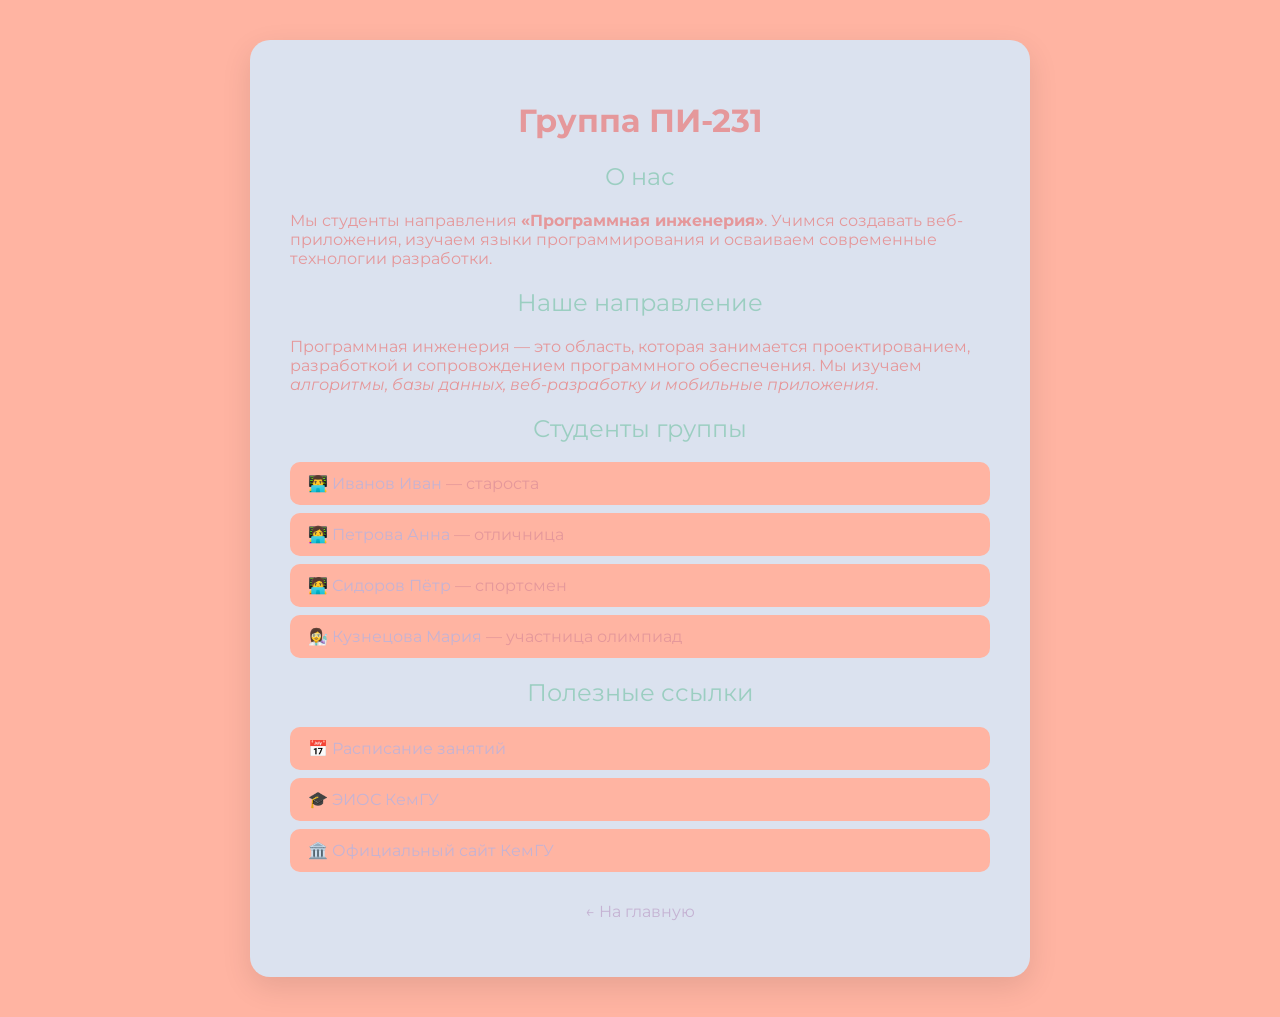
==== group.html @ 4906b7fb "Create group.html" ====
<!DOCTYPE html>
<html lang="ru">
<head>
    <meta charset="UTF-8">
    <meta name="viewport" content="width=device-width, initial-scale=1.0">
    <title>Моя группа</title>
    <link rel="preconnect" href="https://fonts.googleapis.com">
    <link rel="preconnect" href="https://fonts.gstatic.com" crossorigin>
    <link href="https://fonts.googleapis.com/css2?family=Montserrat:wght@400;700&display=swap" rel="stylesheet">
    <link rel="stylesheet" href="style.css">
</head>
<body>

    <div class="container">

        <h1>Группа ПИ-231</h1>

        <h2>О нас</h2>
        <p>
            Мы студенты направления <strong>«Программная инженерия»</strong>.
            Учимся создавать веб-приложения, изучаем языки программирования
            и осваиваем современные технологии разработки.
        </p>

        <h2>Наше направление</h2>
        <p>
            Программная инженерия — это область, которая занимается
            проектированием, разработкой и сопровождением программного обеспечения.
            Мы изучаем <em>алгоритмы, базы данных, веб-разработку и мобильные приложения</em>.
        </p>

        <h2>Студенты группы</h2>
        <ul>
            <li>👨‍💻 <a href="https://github.com/student1" target="_blank">Иванов Иван</a> — староста</li>
            <li>👩‍💻 <a href="https://github.com/student2" target="_blank">Петрова Анна</a> — отличница</li>
            <li>🧑‍💻 <a href="https://github.com/student3" target="_blank">Сидоров Пётр</a> — спортсмен</li>
            <li>👩‍🔬 <a href="https://github.com/student4" target="_blank">Кузнецова Мария</a> — участница олимпиад</li>
        </ul>

        <h2>Полезные ссылки</h2>
        <ul>
            <li>📅 <a href="https://kemsu.ru/schedule" target="_blank">Расписание занятий</a></li>
            <li>🎓 <a href="https://eios.kemsu.ru" target="_blank">ЭИОС КемГУ</a></li>
            <li>🏛️ <a href="https://kemsu.ru" target="_blank">Официальный сайт КемГУ</a></li>
        </ul>

        <p style="text-align:center; margin-top: 30px;">
            <a href="index.html">← На главную</a>
        </p>

    </div>

</body>
</html>
---- style.css ----
body {
    margin: 0;
    padding: 40px 20px;
    font-family: 'Montserrat', Arial, sans-serif;
    /* Сюда вставьте HEX-код из colorhunt */
    background-color: #FFB4A2;
    color: #E5989B;
    min-height: 100vh;
}

.container {
    max-width: 700px;
    margin: 0 auto;
    background: #DBE2EF;
    padding: 40px;
    border-radius: 20px;
    box-shadow: 0 10px 30px rgba(0, 0, 0, 0.1);
}

h1 {
    color: #E5989B;
    text-align: center;
}

h2 {
    color: #9BCEC1;
    text-align: center;
    font-weight: 400;
}

a {
    color: #C5B3D3;
    text-decoration: none;
}

a:hover {
    color: #E5989B;
    text-decoration: underline;
}

ul {
    list-style: none;
    padding: 0;
}

ul li {
    background: #FFB4A2;
    margin: 8px 0;
    padding: 12px 18px;
    border-radius: 10px;
}
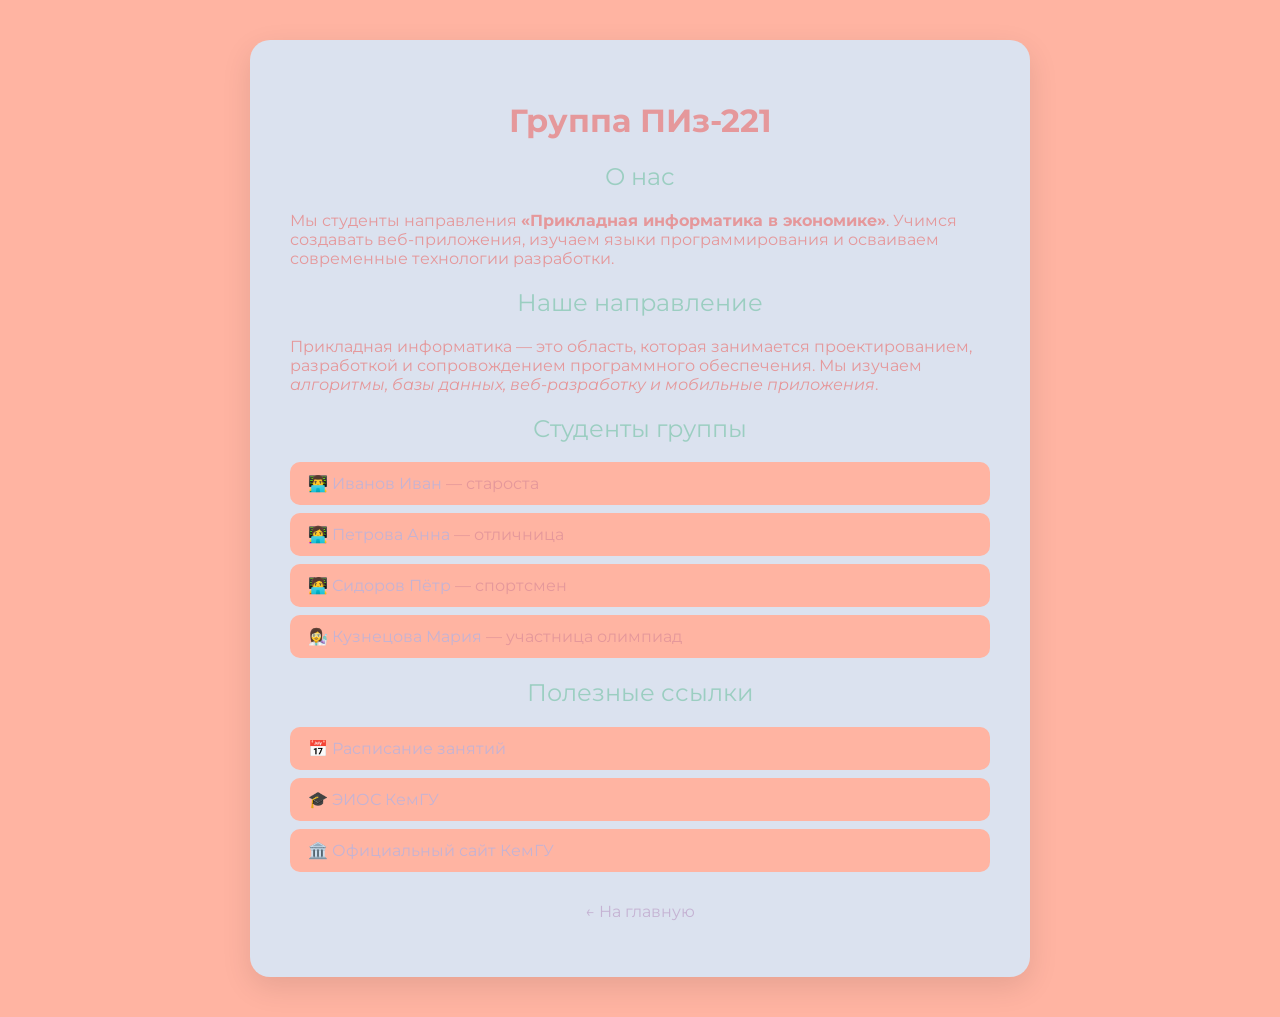
==== commit 3a8727a6: "Update group.html" ====
--- a/group.html
+++ b/group.html
@@ -13,18 +13,18 @@
 
     <div class="container">
 
-        <h1>Группа ПИ-231</h1>
+        <h1>Группа ПИз-221</h1>
 
         <h2>О нас</h2>
         <p>
-            Мы студенты направления <strong>«Программная инженерия»</strong>.
+            Мы студенты направления <strong>«Прикладная информатика в экономике»</strong>.
             Учимся создавать веб-приложения, изучаем языки программирования
             и осваиваем современные технологии разработки.
         </p>
 
         <h2>Наше направление</h2>
         <p>
-            Программная инженерия — это область, которая занимается
+            Прикладная информатика — это область, которая занимается
             проектированием, разработкой и сопровождением программного обеспечения.
             Мы изучаем <em>алгоритмы, базы данных, веб-разработку и мобильные приложения</em>.
         </p>
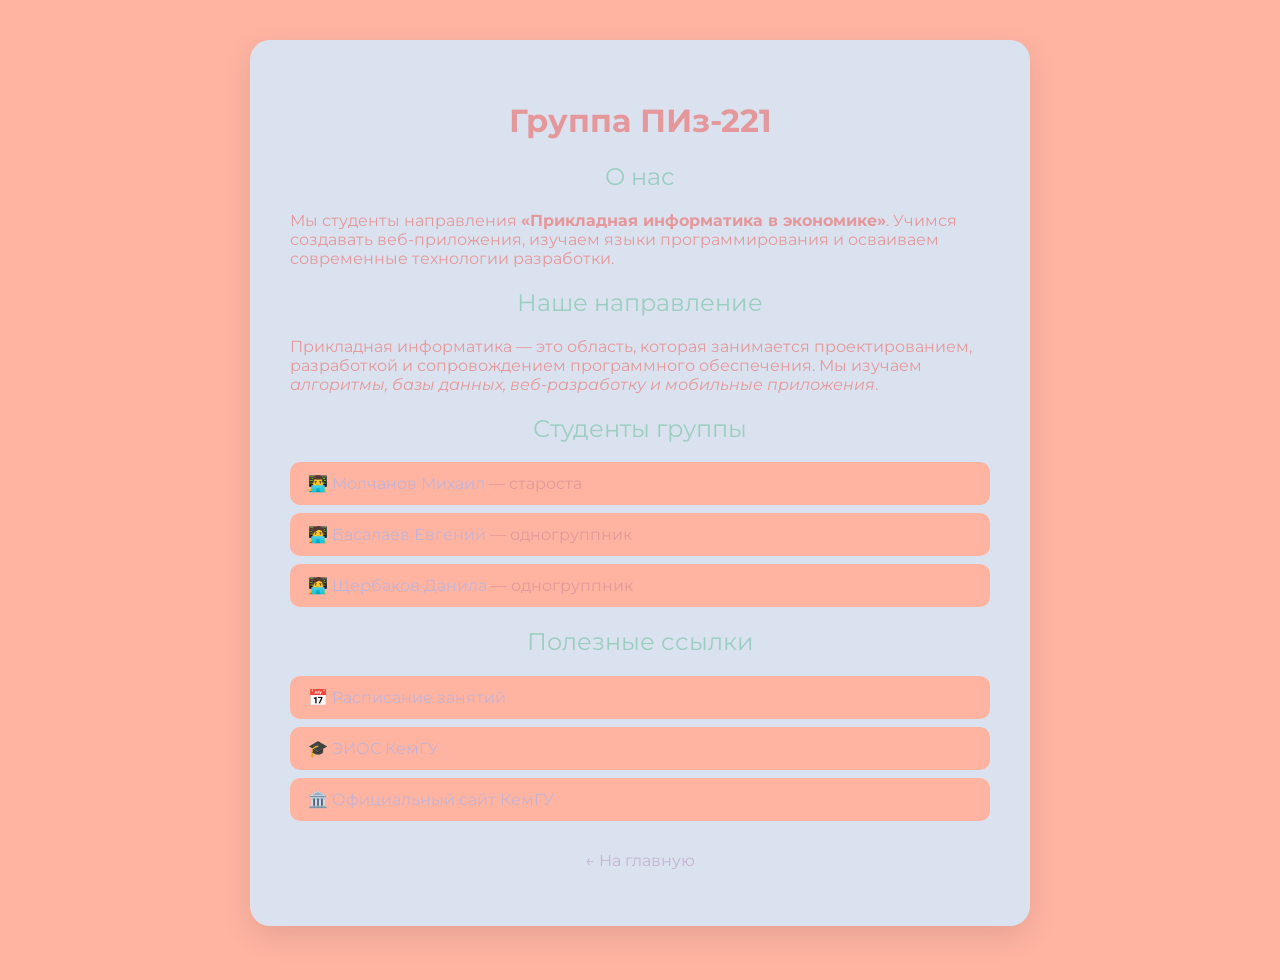
==== commit 88a213ae: "Update group.html" ====
--- a/group.html
+++ b/group.html
@@ -31,15 +31,14 @@
 
         <h2>Студенты группы</h2>
         <ul>
-            <li>👨‍💻 <a href="https://github.com/student1" target="_blank">Иванов Иван</a> — староста</li>
-            <li>👩‍💻 <a href="https://github.com/student2" target="_blank">Петрова Анна</a> — отличница</li>
-            <li>🧑‍💻 <a href="https://github.com/student3" target="_blank">Сидоров Пётр</a> — спортсмен</li>
-            <li>👩‍🔬 <a href="https://github.com/student4" target="_blank">Кузнецова Мария</a> — участница олимпиад</li>
+            <li>👨‍💻 <a href="https://github.com/student1" target="_blank">Молчанов Михаил</a> — староста</li>
+            <li>🧑‍💻 <a href="https://github.com/student2" target="_blank">Басалаев Евгений</a> — одногруппник</li>
+            <li>🧑‍💻 <a href="https://github.com/student3" target="_blank">Щербаков Данила</a> — одногруппник</li>
         </ul>
 
         <h2>Полезные ссылки</h2>
         <ul>
-            <li>📅 <a href="https://kemsu.ru/schedule" target="_blank">Расписание занятий</a></li>
+            <li>📅 <a href="https://kemsu.ru/education/schedule/" target="_blank">Расписание занятий</a></li>
             <li>🎓 <a href="https://eios.kemsu.ru" target="_blank">ЭИОС КемГУ</a></li>
             <li>🏛️ <a href="https://kemsu.ru" target="_blank">Официальный сайт КемГУ</a></li>
         </ul>
